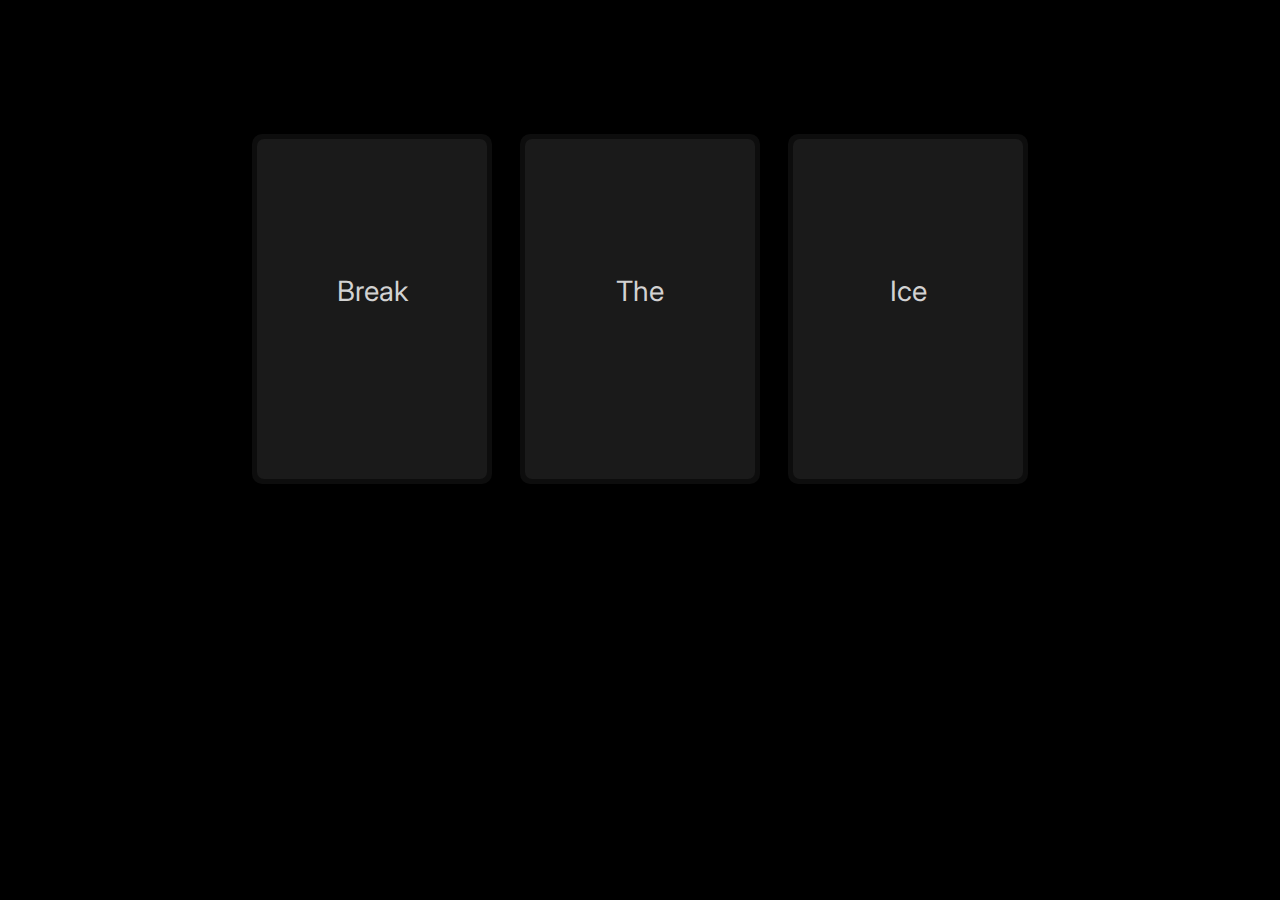
==== 2.Source-code/index.html @ 94912083 "add content" ====
<!DOCTYPE html>
<html lang="en">
  <head>
    <meta charset="UTF-8" />
    <meta http-equiv="X-UA-Compatible" content="IE=edge" />
    <meta name="viewport" content="width=device-width, initial-scale=1.0" />
    <title>Document</title>
    <link rel="stylesheet" href="style.css" />
    <link rel="preconnect" href="https://fonts.googleapis.com" />
    <link rel="preconnect" href="https://fonts.gstatic.com" crossorigin />
    <link
      href="https://fonts.googleapis.com/css2?family=Inter:ital,opsz,wght@0,14..32,100..900;1,14..32,100..900&display=swap"
      rel="stylesheet"
    />
  </head>
  <body>
    <section class="glow-section">
      <div class="glow-section__card">
        <div class="glow-section__top-layer">
          <p class="glow-section__top-layer-text">Break</p>
        </div>
        <div class="glow-section__blob glow-section__blob--1"></div>
      </div>
      <div class="glow-section__card">
        <div class="glow-section__top-layer">
          <p class="glow-section__top-layer-text">The</p>
        </div>
        <div class="glow-section__blob glow-section__blob--2"></div>
      </div>
      <div class="glow-section__card">
        <div class="glow-section__top-layer">
          <p class="glow-section__top-layer-text">Ice</p>
        </div>
        <div class="glow-section__blob glow-section__blob--3"></div>
      </div>

    </section>
  
    <script src="script.js"></script>
  </body>
</html>
---- 2.Source-code/style.css ----
*,
::before,
::after {
  box-sizing: border-box;
  margin: 0;
  padding: 0;
}

body {
  background: black;
  font-family: Inter, sans-serif;
}

.glow-section {
  padding-top: 120px;
  display: flex;
  justify-content: center;
}

.glow-section__card {
  width: 240px;
  height: 350px;
  flex-shrink: 0;
  border-radius: 10px;
  cursor: pointer;
  position: relative;
  margin: 14px;
  /* Pour cacher le blob à l'extérieur de la carte */
  overflow: hidden;
  /* Montre le blob dans cette interstice */
  padding: 5px;
  /* couleur moins pleine, s'accorde mieux avec le reste */
  background: rgb(128, 128, 128, 0.1);
}

.glow-section__top-layer {
  display: flex;
  justify-content: center;
  align-items: center;
  border-radius: 7px;
  height: 100%;
  font-size: 28px;
  background: rgb(26, 26, 26);
  transition: background-color 0.4s ease-out;
}
.glow-section__top-layer-text {
  color: #d2d2d2;
  margin-bottom: 36px;
}

/* Facultatif */

@media (pointer: fine) {
  .glow-section__card:hover > .glow-section__top-layer {
    background: rgb(26, 26, 26, 0.6);
  }
}
.glow-section__blob {
  filter: blur(40px);
  position: absolute;
  z-index: -1;
  top: 0;
  opacity: 0;
  left: 0;
  width: 250px;
  height: 250px;
  border-radius: 50%;

}
.glow-section__blob--1 {
  background: rgb(255, 255, 255, 0.8);
  background-image: linear-gradient(90deg, rgb(237, 237, 237),rgb(236, 236, 236)),linear-gradient(135deg, rgb(163, 125, 62) 0%, rgb(163, 125, 62) 22%,rgb(149, 100, 59) 22%, rgb(149, 100, 59) 32%,rgb(134, 75, 56) 32%, rgb(134, 75, 56) 37%,rgb(120, 50, 53) 37%, rgb(120, 50, 53) 51%,rgb(105, 25, 50) 51%, rgb(105, 25, 50) 55%,rgb(91, 0, 47) 55%, rgb(91, 0, 47) 100%),linear-gradient(112.5deg, rgb(163, 125, 62) 0%, rgb(163, 125, 62) 22%,rgb(149, 100, 59) 22%, rgb(149, 100, 59) 32%,rgb(134, 75, 56) 32%, rgb(134, 75, 56) 37%,rgb(120, 50, 53) 37%, rgb(120, 50, 53) 51%,rgb(105, 25, 50) 51%, rgb(105, 25, 50) 55%,rgb(91, 0, 47) 55%, rgb(91, 0, 47) 100%),linear-gradient(90deg, rgb(163, 125, 62) 0%, rgb(163, 125, 62) 22%,rgb(149, 100, 59) 22%, rgb(149, 100, 59) 32%,rgb(134, 75, 56) 32%, rgb(134, 75, 56) 37%,rgb(120, 50, 53) 37%, rgb(120, 50, 53) 51%,rgb(105, 25, 50) 51%, rgb(105, 25, 50) 55%,rgb(91, 0, 47) 55%, rgb(91, 0, 47) 100%);  background-blend-mode:overlay, overlay, overlay, normal;
}
.glow-section__blob--2 {
  background: rgb(255, 255, 255, 0.8);
}
.glow-section__blob--3 {
  background-color: rgb(15, 224, 235);
}


/* Montre leur la couleur blanche */
/* Montre un dégradé */
/* Montre leur la même couleur sur plusieurs cartes */
/* Montre plusieurs dégradés différents */
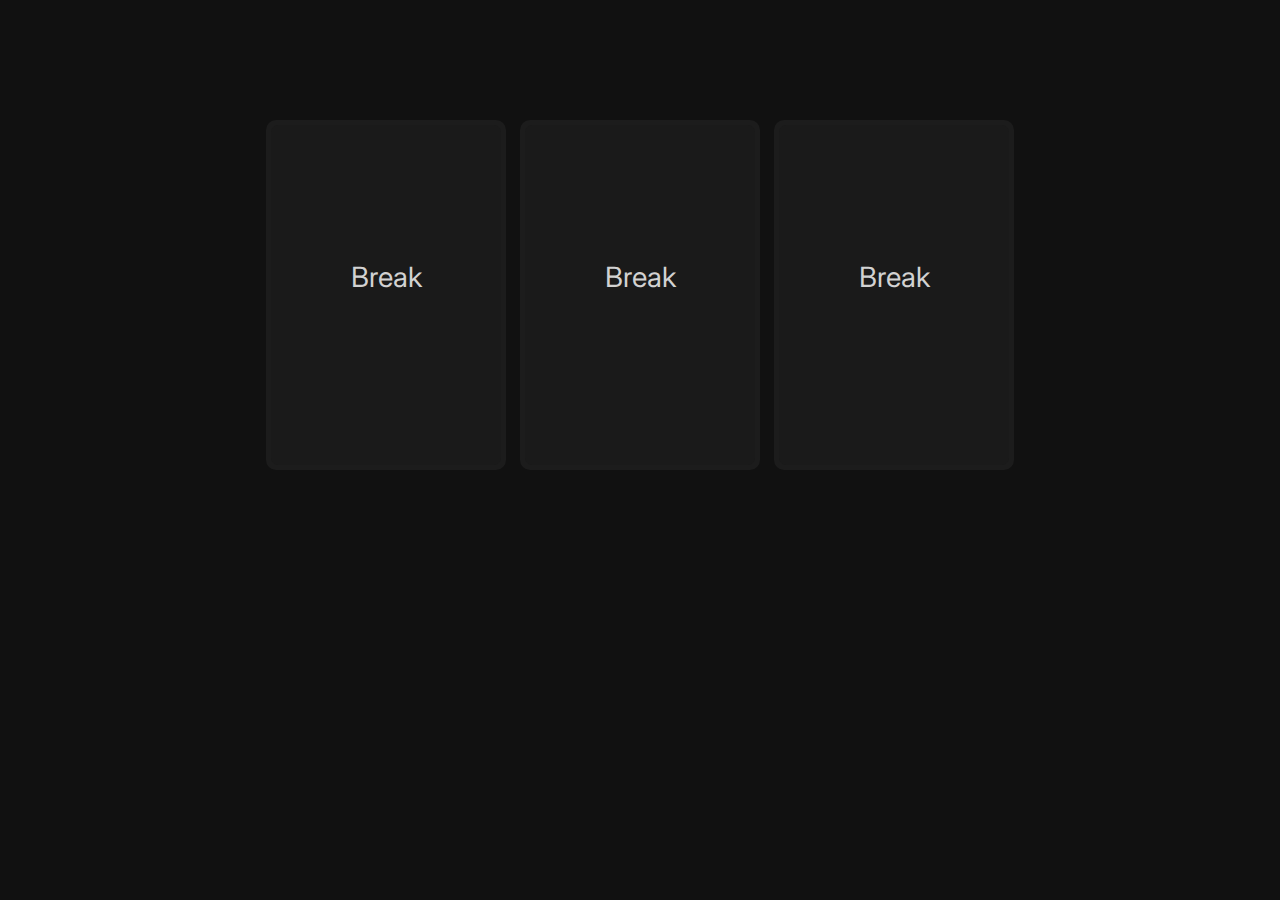
==== commit 4d643335: "Update index.html" ====
--- a/2.Source-code/index.html
+++ b/2.Source-code/index.html
@@ -15,27 +15,30 @@
   </head>
   <body>
     <section class="glow-section">
+
       <div class="glow-section__card">
         <div class="glow-section__top-layer">
           <p class="glow-section__top-layer-text">Break</p>
         </div>
         <div class="glow-section__blob glow-section__blob--1"></div>
       </div>
+
       <div class="glow-section__card">
         <div class="glow-section__top-layer">
-          <p class="glow-section__top-layer-text">The</p>
+          <p class="glow-section__top-layer-text">Break</p>
         </div>
         <div class="glow-section__blob glow-section__blob--2"></div>
       </div>
+
       <div class="glow-section__card">
         <div class="glow-section__top-layer">
-          <p class="glow-section__top-layer-text">Ice</p>
+          <p class="glow-section__top-layer-text">Break</p>
         </div>
         <div class="glow-section__blob glow-section__blob--3"></div>
       </div>
 
     </section>
-  
+
     <script src="script.js"></script>
   </body>
 </html>
--- a/2.Source-code/style.css
+++ b/2.Source-code/style.css
@@ -7,30 +7,29 @@
 }
 
 body {
-  background: black;
+  background: #111;
   font-family: Inter, sans-serif;
 }
 
 .glow-section {
+  height: 100vh;
   padding-top: 120px;
   display: flex;
   justify-content: center;
+  gap: 14px;
 }
-
 .glow-section__card {
   width: 240px;
   height: 350px;
   flex-shrink: 0;
   border-radius: 10px;
   cursor: pointer;
+  /* !!! */
   position: relative;
-  margin: 14px;
-  /* Pour cacher le blob à l'extérieur de la carte */
+  z-index: 1;
   overflow: hidden;
-  /* Montre le blob dans cette interstice */
   padding: 5px;
-  /* couleur moins pleine, s'accorde mieux avec le reste */
-  background: rgb(128, 128, 128, 0.1);
+  background-color: rgb(128, 128, 128, 0.1);
 }
 
 .glow-section__top-layer {
@@ -40,19 +39,16 @@
   border-radius: 7px;
   height: 100%;
   font-size: 28px;
-  background: rgb(26, 26, 26);
+  background-color: rgb(26, 26, 26);
   transition: background-color 0.4s ease-out;
 }
 .glow-section__top-layer-text {
   color: #d2d2d2;
   margin-bottom: 36px;
 }
-
-/* Facultatif */
-
 @media (pointer: fine) {
   .glow-section__card:hover > .glow-section__top-layer {
-    background: rgb(26, 26, 26, 0.6);
+    background: rgb(26, 26, 26, 0.9);
   }
 }
 .glow-section__blob {
@@ -60,16 +56,65 @@
   position: absolute;
   z-index: -1;
   top: 0;
+  left: 0;
   opacity: 0;
-  left: 0;
   width: 250px;
   height: 250px;
   border-radius: 50%;
-
+  background-color: rgb(255, 255, 255, 0.8);
 }
 .glow-section__blob--1 {
-  background: rgb(255, 255, 255, 0.8);
-  background-image: linear-gradient(90deg, rgb(237, 237, 237),rgb(236, 236, 236)),linear-gradient(135deg, rgb(163, 125, 62) 0%, rgb(163, 125, 62) 22%,rgb(149, 100, 59) 22%, rgb(149, 100, 59) 32%,rgb(134, 75, 56) 32%, rgb(134, 75, 56) 37%,rgb(120, 50, 53) 37%, rgb(120, 50, 53) 51%,rgb(105, 25, 50) 51%, rgb(105, 25, 50) 55%,rgb(91, 0, 47) 55%, rgb(91, 0, 47) 100%),linear-gradient(112.5deg, rgb(163, 125, 62) 0%, rgb(163, 125, 62) 22%,rgb(149, 100, 59) 22%, rgb(149, 100, 59) 32%,rgb(134, 75, 56) 32%, rgb(134, 75, 56) 37%,rgb(120, 50, 53) 37%, rgb(120, 50, 53) 51%,rgb(105, 25, 50) 51%, rgb(105, 25, 50) 55%,rgb(91, 0, 47) 55%, rgb(91, 0, 47) 100%),linear-gradient(90deg, rgb(163, 125, 62) 0%, rgb(163, 125, 62) 22%,rgb(149, 100, 59) 22%, rgb(149, 100, 59) 32%,rgb(134, 75, 56) 32%, rgb(134, 75, 56) 37%,rgb(120, 50, 53) 37%, rgb(120, 50, 53) 51%,rgb(105, 25, 50) 51%, rgb(105, 25, 50) 55%,rgb(91, 0, 47) 55%, rgb(91, 0, 47) 100%);  background-blend-mode:overlay, overlay, overlay, normal;
+  background-image: linear-gradient(
+      90deg,
+      rgb(237, 237, 237),
+      rgb(236, 236, 236)
+    ),
+    linear-gradient(
+      135deg,
+      rgb(163, 125, 62) 0%,
+      rgb(163, 125, 62) 22%,
+      rgb(149, 100, 59) 22%,
+      rgb(149, 100, 59) 32%,
+      rgb(134, 75, 56) 32%,
+      rgb(134, 75, 56) 37%,
+      rgb(120, 50, 53) 37%,
+      rgb(120, 50, 53) 51%,
+      rgb(105, 25, 50) 51%,
+      rgb(105, 25, 50) 55%,
+      rgb(91, 0, 47) 55%,
+      rgb(91, 0, 47) 100%
+    ),
+    linear-gradient(
+      112.5deg,
+      rgb(163, 125, 62) 0%,
+      rgb(163, 125, 62) 22%,
+      rgb(149, 100, 59) 22%,
+      rgb(149, 100, 59) 32%,
+      rgb(134, 75, 56) 32%,
+      rgb(134, 75, 56) 37%,
+      rgb(120, 50, 53) 37%,
+      rgb(120, 50, 53) 51%,
+      rgb(105, 25, 50) 51%,
+      rgb(105, 25, 50) 55%,
+      rgb(91, 0, 47) 55%,
+      rgb(91, 0, 47) 100%
+    ),
+    linear-gradient(
+      90deg,
+      rgb(163, 125, 62) 0%,
+      rgb(163, 125, 62) 22%,
+      rgb(149, 100, 59) 22%,
+      rgb(149, 100, 59) 32%,
+      rgb(134, 75, 56) 32%,
+      rgb(134, 75, 56) 37%,
+      rgb(120, 50, 53) 37%,
+      rgb(120, 50, 53) 51%,
+      rgb(105, 25, 50) 51%,
+      rgb(105, 25, 50) 55%,
+      rgb(91, 0, 47) 55%,
+      rgb(91, 0, 47) 100%
+    );
+  background-blend-mode: overlay, overlay, overlay, normal;
 }
 .glow-section__blob--2 {
   background: rgb(255, 255, 255, 0.8);
@@ -77,9 +122,3 @@
 .glow-section__blob--3 {
   background-color: rgb(15, 224, 235);
 }
-
-
-/* Montre leur la couleur blanche */
-/* Montre un dégradé */
-/* Montre leur la même couleur sur plusieurs cartes */
-/* Montre plusieurs dégradés différents */